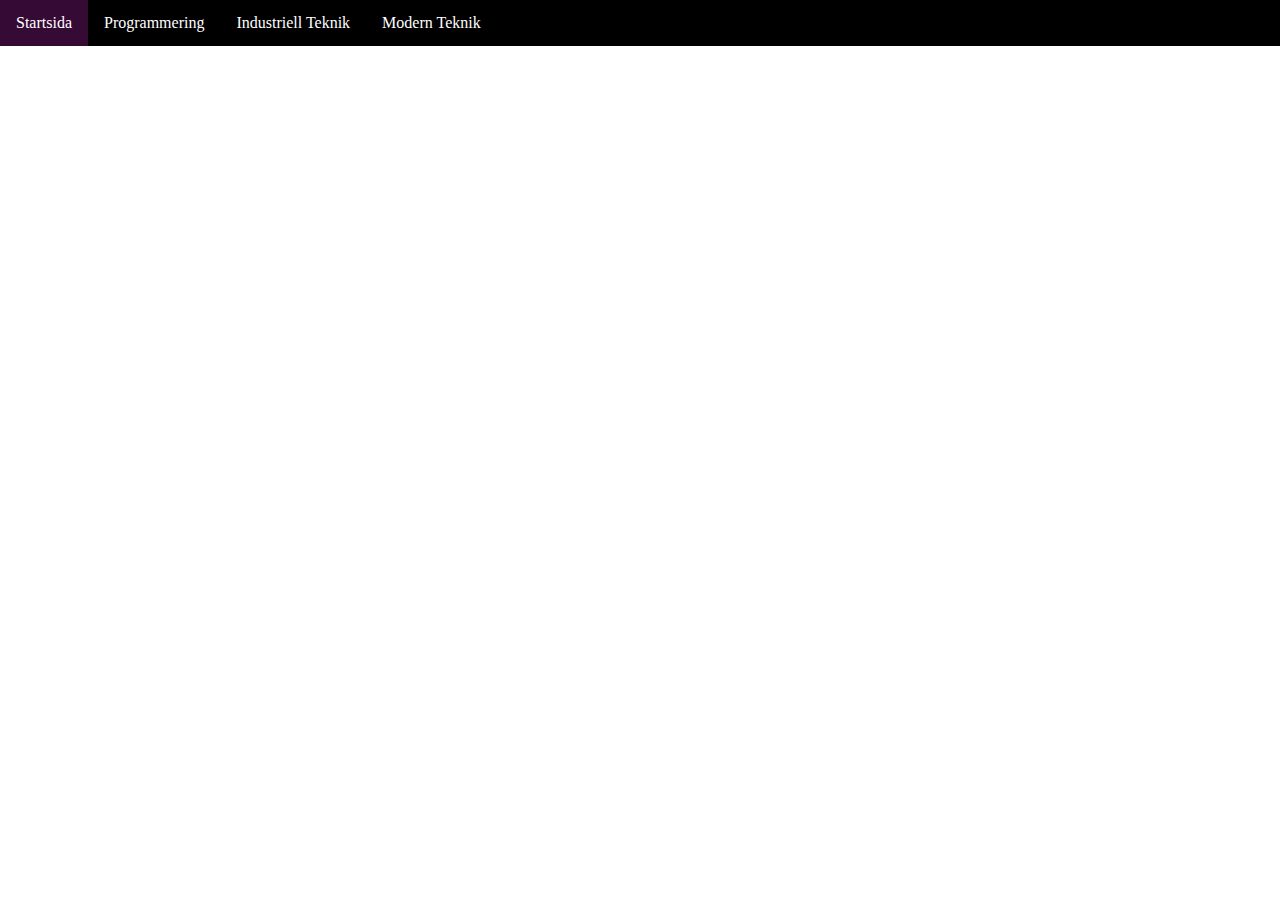
==== Fabriker.html @ 8d1ab1f3 "Navbar" ====
<!DOCTYPE html>
<html lang="sv">
<head>
    <meta charset="UTF-8">
    <meta http-equiv="X-UA-Compatible" content="IE=edge">
    <meta name="viewport" content="width=device-width, initial-scale=1.0">
    <title>Teknik</title>
    <link rel="stylesheet" href="style.css">
</head>
<body>
    <header><!--gjord av hibba-->
        <ul class="navbar">
            <li><a href="index.html">Startsida</a></li>
            <li class="dropdown">
                <a href="Programmering.html">Programmering</a>
                <div class="dropdown-content">
                    <a href="Språk.html">Programmering Språk</a>
                    <a href="VarförT.html">Programmeringens Mening</a>
                </div>
            </li>
            <li class="dropdown">
                <a href="Industriella.html">Industriell Teknik</a>
                <div class="dropdown-content">
                    <a href="Fabriker.html">Maskiner</a>
                    <a href="FabrikerEx.html">Fabriker</a>
                </div>
            </li>
            <li class="dropdown">
                <a href="GenerelT.html">Modern Teknik</a>
                <div class="dropdown-content">
                    <a href="mobiler.html">Mobiler, TV och Dator</a>
                    <a href="jämförelse.html">Skillnader</a>
                </div>
            </li>
        </ul>
    </header>
    <main></main>
    <footer></footer>
</body>
</html>
---- style.css ----
/*Navbar*/
body{
    margin: 0;
}
.navbar {
    list-style-type: none;
    margin: 0;
    padding: 0;
    background-color: black;    
    position: sticky;
    top: 0;
    width: 100%;
    display: flex;
  } 
  .navbar li a{
    display: block;
    font-size: 16px;
    color: white;
    text-align: center;
    padding: 14px 16px;
    text-decoration: none;
  }
  .dropdown {
    float: left;
    overflow: hidden;
  }
  .dropdown .dropbtn {
    font-size: 16px;  
    border: none;
    outline: none;
    color: white;
    padding: 14px 16px;
    background-color: inherit;
    font-family: inherit;
    margin: 0;
  } 
  .navbar a:hover, .dropdown:hover .dropbtn {
    background-color: rgb(53, 10, 53);
  } 
  .dropdown-content {
    display: none;
    position: absolute;
    background-color: black;    min-width: 160px;
    box-shadow: 0px 8px 16px 0px rgba(0,0,0,0.2);
    z-index: 1;
  }
  .dropdown-content a {
    float: none;
    color: black;
    padding: 12px 16px;
    text-decoration: none;
    display: block;
    text-align: left;
  }
  .dropdown-content a:hover {
    background-color: rgb(36, 17, 50);
  }
  .dropdown:hover .dropdown-content {
    display: block;
  }
  
  .size{
    margin-left: 1em;
    width: 40px;
    height: 40px;
  }
  /*slut på navbar*/
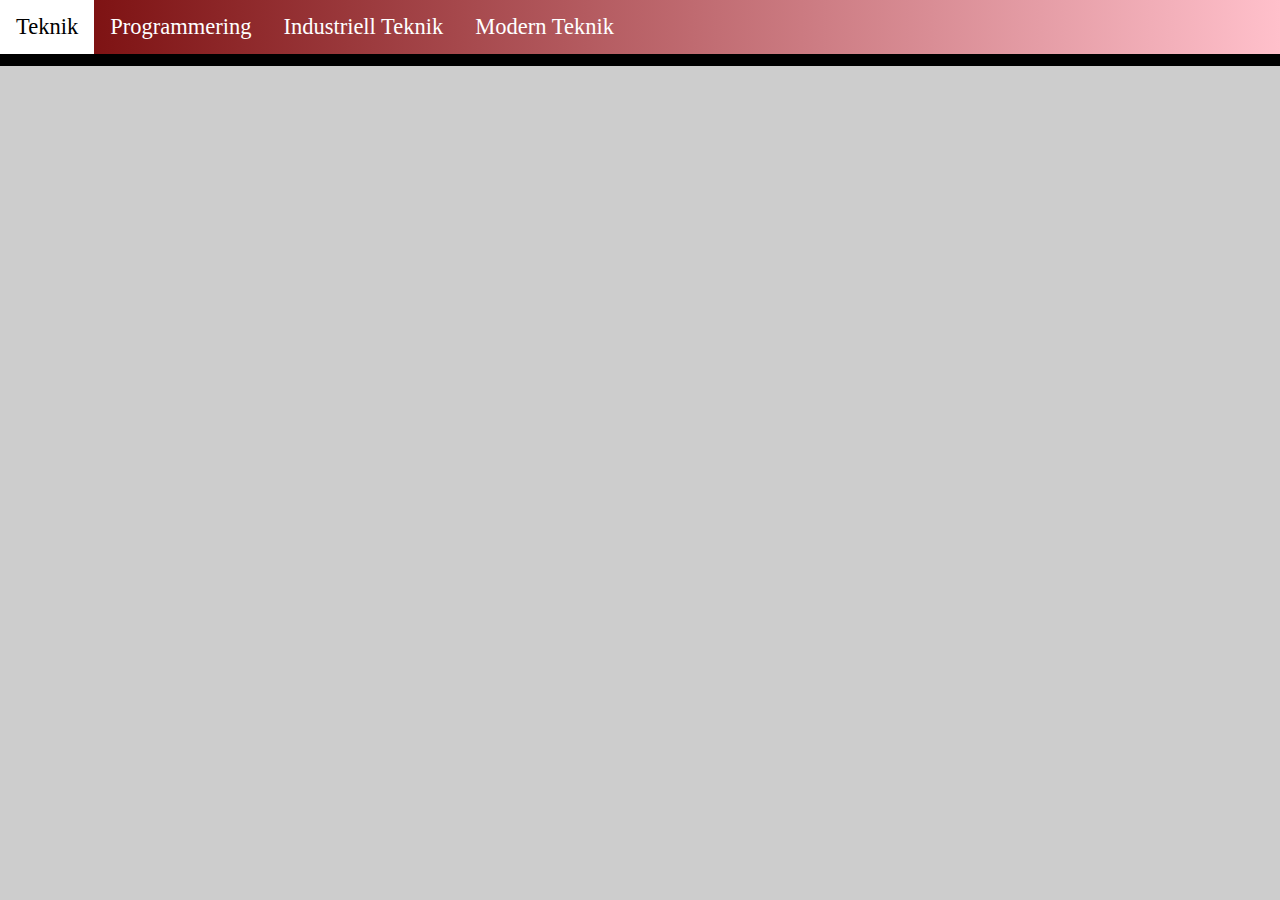
==== commit a0528840: "Färdig gjorde index.html och påbörjade programmering.html" ====
--- a/Fabriker.html
+++ b/Fabriker.html
@@ -5,12 +5,13 @@
     <meta http-equiv="X-UA-Compatible" content="IE=edge">
     <meta name="viewport" content="width=device-width, initial-scale=1.0">
     <title>Teknik</title>
-    <link rel="stylesheet" href="style.css">
+    <link rel="stylesheet" href="css/style.css">
+    <link rel="stylesheet" href="css/info.css">
 </head>
 <body>
     <header><!--gjord av hibba-->
         <ul class="navbar">
-            <li><a href="index.html">Startsida</a></li>
+            <li><a href="index.html">Teknik</a></li>
             <li class="dropdown">
                 <a href="Programmering.html">Programmering</a>
                 <div class="dropdown-content">
--- a/css/style.css
+++ b/css/style.css
@@ -0,0 +1,84 @@
+body{
+  min-height: 100vh;
+  margin: 0;
+  background-color: rgb(205, 205, 205);
+  font-size: 2vh;
+}
+/*Navbar*/
+.navbar {
+  list-style-type: none;
+  margin: 0;
+  padding: 0;
+  background-image: linear-gradient(to right, rgb(116, 5, 5),pink);
+  position: sticky;
+  top: 0;
+  width: 100%;
+  display: flex;
+} 
+.navbar a{
+  display: block;
+  font-size: 2.5vh;
+  color: white;
+  text-align: center;
+  padding: 14px 16px;
+  text-decoration: none;
+}
+.dropdown {
+  float: left;
+  overflow: hidden;
+}
+.dropdown .dropbtn {
+  font-size: 16px;  
+  border: none;
+  outline: none;
+  color: white;
+  padding: 14px 16px;
+  background-color: inherit;
+  font-family: inherit;
+  margin: 0;
+} 
+.navbar a:hover, .dropdown:hover .dropbtn {
+  background-color: rgb(255, 255, 255);
+  color: black;
+} 
+.dropdown-content {
+  display: none;
+  position: absolute;
+  background-color: rgb(220, 217, 217);
+  border-style: solid;
+  border-color: darkgrey;
+  min-width: 160px;
+  box-shadow: 0px 8px 16px 0px rgba(0,0,0,0.2);
+  z-index: 1;
+}
+.dropdown-content a {
+  float: none;
+  color: black;
+  padding: 12px 16px;
+  text-decoration: none;
+  display: block;
+  text-align: left;
+}
+.dropdown-content a:hover {
+  background-color: rgb(138, 121, 121);
+  color: white;
+}
+.dropdown:hover .dropdown-content {
+  display: block;
+}
+/*slut på navbar*/
+.text{
+  max-width: 60vw;
+  margin: 0 auto;
+  padding-bottom: 1vh;
+  text-align: left;
+  padding-top: 1vh;
+}
+@media  screen and (max-width: 600px) {
+  body{
+    font-size: 2vh;
+  }
+  .navbar a{
+    font-size: 1.6vh;
+  }
+}--- a/css/info.css
+++ b/css/info.css
@@ -0,0 +1,63 @@
+.area{
+  max-width: 84vw;
+  margin: 0 auto;
+  text-align: center;
+  background-color: rgb(126, 117, 117);
+  color: white;
+  box-shadow: 0px 8px 16px 0px rgba(0,0,0,0.2);
+  display: grid; 
+  grid-template-columns: 20% auto 25%;
+  grid-template-areas: 
+    ". . ."
+    ". . .";
+  min-height: calc(100vh - 46px);
+}
+.sidebar {
+  border-style: solid;
+  grid-column: 3;
+  grid-row: 1 / 4;
+  padding-top: 2vw;
+}
+.sidebar img{
+  height: 10vw;
+  width: 9vw;
+  padding: 1vw 2vw 1vw 2vw;
+  background-color: rgb(245, 245, 241);
+  box-shadow: 0px 8px 16px 0px rgba(0,0,0,0.2);
+  border-radius: 10%;
+}
+.sidebar p{
+  padding:1vw 0vw 2vw 0vw;
+  max-width: 15vw;
+  margin: 0 auto;
+  text-align: center;
+}
+main {
+  border-style: solid;
+  grid-column: 2;
+  grid-row: 1 / 4;
+}
+footer{
+  border-style: solid;
+  grid-column: 1;
+  grid-row: 1/4;
+  font-size: large;
+}
+footer div{
+  border-color: white;
+  border-style: solid;
+  border-left: rgb(126, 117, 117);
+  border-right: rgb(126, 117, 117);
+  border-bottom: rgb(126, 117, 117);
+  padding: 1vw 0vw 2vw 0vw;
+}
+.källor{
+  min-height: calc(100vh);
+}
+.test{
+  color: white;
+  text-decoration: none;
+}
+.test:hover{
+  color: rgb(169, 169, 169);
+}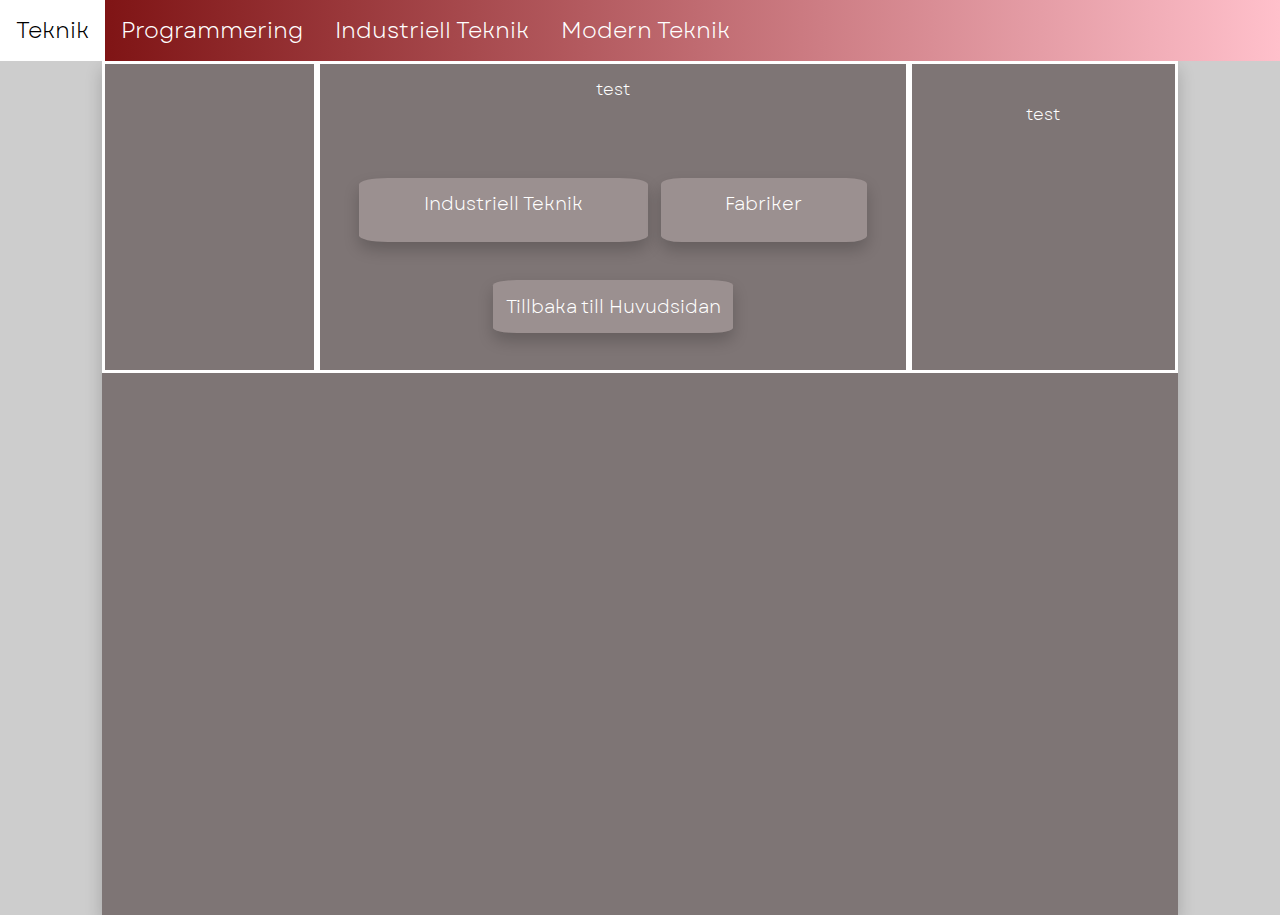
==== commit 78b168b4: "yeah" ====
--- a/Fabriker.html
+++ b/Fabriker.html
@@ -35,7 +35,24 @@
             </li>
         </ul>
     </header>
-    <main></main>
-    <footer></footer>
+    <div class="area">
+        <div class="trespaltslayout">
+            <sidebar class="sidebar1">
+                <p>test</p>
+            </sidebar>
+            <main class="main1">
+                <p>test</p>
+                <div class="button">
+                    <a href="Industriella.html">Industriell Teknik</a>
+                    <a href="FabrikerEX.html">Fabriker</a>
+                </div>
+                <div class ="button1">
+                    <a href="index.html">Tillbaka till Huvudsidan</a>
+                </div>
+            </main>
+            <footer class="footer1">
+            </footer>
+        </div>
+    </div>
 </body>
 </html>--- a/css/style.css
+++ b/css/style.css
@@ -1,19 +1,29 @@
+@font-face {
+  font-family:"Garet";
+  src: url('../fonts/Garet-Book.ttf') ;
+}
+:root{
+  font-family: "Garet", serif;
+}
 body{
   min-height: 100vh;
   margin: 0;
   background-color: rgb(205, 205, 205);
-  font-size: 2vh;
+  font-size: 1.3vw;
 }
 /*Navbar*/
+header{
+  position: sticky;
+  top: 0;
+}
 .navbar {
   list-style-type: none;
   margin: 0;
   padding: 0;
   background-image: linear-gradient(to right, rgb(116, 5, 5),pink);
-  position: sticky;
-  top: 0;
   width: 100%;
   display: flex;
+  overflow: hidden;
 } 
 .navbar a{
   display: block;
@@ -74,11 +84,55 @@
   text-align: left;
   padding-top: 1vh;
 }
-@media  screen and (max-width: 600px) {
+@media  screen and (max-width: 900px) {
   body{
-    font-size: 2vh;
+    font-size: 2vw;
   }
   .navbar a{
     font-size: 1.6vh;
   }
+}
+@media  screen and (max-width: 500px) {
+  body{
+    font-size: 2.2vw;
+  }
+  .navbar a{
+    font-size: 1.6vh;
+  }
+}
+.tvåspaltslayout{
+  display: grid; 
+  grid-template-columns: auto 50%;
+  grid-template-areas: 
+    ". ."
+    ". .";
+}
+.trespaltslayout{
+  display: grid; 
+  grid-template-columns: 20% auto 25%;
+  grid-template-areas: 
+      ". . ."
+      ". . .";
+}
+.button1{
+  max-width: 60vw;
+  margin: 0 auto;
+  min-height: 6vw;
+  margin-top: 2vw;
+  padding: 0vw 3vw 0vw 3vw;
+}
+.button1 a{
+  background-color: black;
+  max-height: 3vw;
+  border-radius: 10%;
+  font-size: 1.43vw;
+  text-decoration: none;
+  color: white;
+  padding: 1vw 1vw 1vw 1vw;
+  background-color: rgb(155, 144, 144);
+  box-shadow: 0px 8px 16px 0px rgba(0,0,0,0.2);
+}
+.button1 a:hover{
+  background-color: white;
+  color: black;
 }--- a/css/info.css
+++ b/css/info.css
@@ -5,20 +5,15 @@
   background-color: rgb(126, 117, 117);
   color: white;
   box-shadow: 0px 8px 16px 0px rgba(0,0,0,0.2);
-  display: grid; 
-  grid-template-columns: 20% auto 25%;
-  grid-template-areas: 
-    ". . ."
-    ". . .";
   min-height: calc(100vh - 46px);
 }
-.sidebar {
+.sidebar1 {
   border-style: solid;
   grid-column: 3;
   grid-row: 1 / 4;
   padding-top: 2vw;
 }
-.sidebar img{
+.sidebar1 img{
   height: 10vw;
   width: 9vw;
   padding: 1vw 2vw 1vw 2vw;
@@ -26,38 +21,130 @@
   box-shadow: 0px 8px 16px 0px rgba(0,0,0,0.2);
   border-radius: 10%;
 }
-.sidebar p{
+.sidebar1 p{
   padding:1vw 0vw 2vw 0vw;
   max-width: 15vw;
   margin: 0 auto;
   text-align: center;
 }
-main {
+.sidebar1 form{
+  padding: 0vw 1vw 0vw 1vw;
+}
+.sidebar2{
+  border-style: solid;
+  grid-column: 2;
+}
+.main1 {
   border-style: solid;
   grid-column: 2;
   grid-row: 1 / 4;
 }
-footer{
+.main1 p{
+  max-width: 40vw;
+  margin: 0 auto;
+  padding: 1vw 0vw 0vw 0vw;
+}
+.main2{
+  border-style: solid;
+  grid-column: 1;
+}
+.footer1{
   border-style: solid;
   grid-column: 1;
   grid-row: 1/4;
-  font-size: large;
 }
-footer div{
+.footer1 div{
   border-color: white;
   border-style: solid;
   border-left: rgb(126, 117, 117);
   border-right: rgb(126, 117, 117);
   border-bottom: rgb(126, 117, 117);
-  padding: 1vw 0vw 2vw 0vw;
+  padding: 0vw 0vw 2vw 0vw;
+}
+.footer1 p{
+  padding: 0vw 0vw 1vw 0vw;
+  margin-bottom: 0;
+}
+.footer1 a{
+  color: white;
+  text-decoration: none;
+  font-size: 1.3vw;
+}
+.footer1 a:hover{
+  color: rgb(169, 169, 169);
 }
 .källor{
   min-height: calc(100vh);
+  text-align: center;
 }
-.test{
+@media  screen and (max-width: 900px) {
+  .footer1 a{
+    font-size: 1.5vw;
+  }
+}
+@media  screen and (max-width: 500px) {
+  .footer1 a{
+    font-size: 1.9vw;
+  }
+}
+.button{
+  display: grid; 
+  max-width: 60vw;
+  margin: 0 auto;
+  grid-template-columns: auto auto;
+  grid-template-areas: 
+  ". .";
+  min-height: 7vw;
+  grid-gap: 1vw;
+  margin-top: 6vw;
+  padding: 0vw 3vw 0vw 3vw;
+}
+.button a{
+  background-color: black;
+  max-height: 3vw;
+  border-radius: 10%;
+  font-size: 1.43vw;
+  text-decoration: none;
   color: white;
-  text-decoration: none;
+  padding: 1vw 0vw 1vw 0vw;
+  background-color: rgb(155, 144, 144);
+  box-shadow: 0px 8px 16px 0px rgba(0,0,0,0.2);
 }
-.test:hover{
-  color: rgb(169, 169, 169);
+.button a:hover{
+  background-color: white;
+  color: black;
+}
+.footer1 ul{
+  padding: 0vw 0vw 0vw 1vw;
+}
+.footer1 li{
+  text-align: left;
+  padding: 0vw 1vw 0vw 1vw;
+}
+.footer1 h2{
+  padding:1vw 0vw 2vw 0vw;
+  max-width: 13vw;
+  margin: 0 auto;
+  text-align: center;
+}
+.img1{
+  height: 22vw;
+  width: 38vw;
+  border-radius: 5%;
+  border-style: solid;
+  border-color: white;
+  margin-top: 1.5vw;
+}
+.List1{
+  text-align: left;
+  max-width: 35vw;
+  margin: 0 auto;
+}
+fieldset{
+  margin: 0vw 1vw 0vw 1vw;
+}
+iframe{
+  height: 22vw;
+  width: 38vw;
+  margin: 1vw 0vw 0vw 0vw;
 }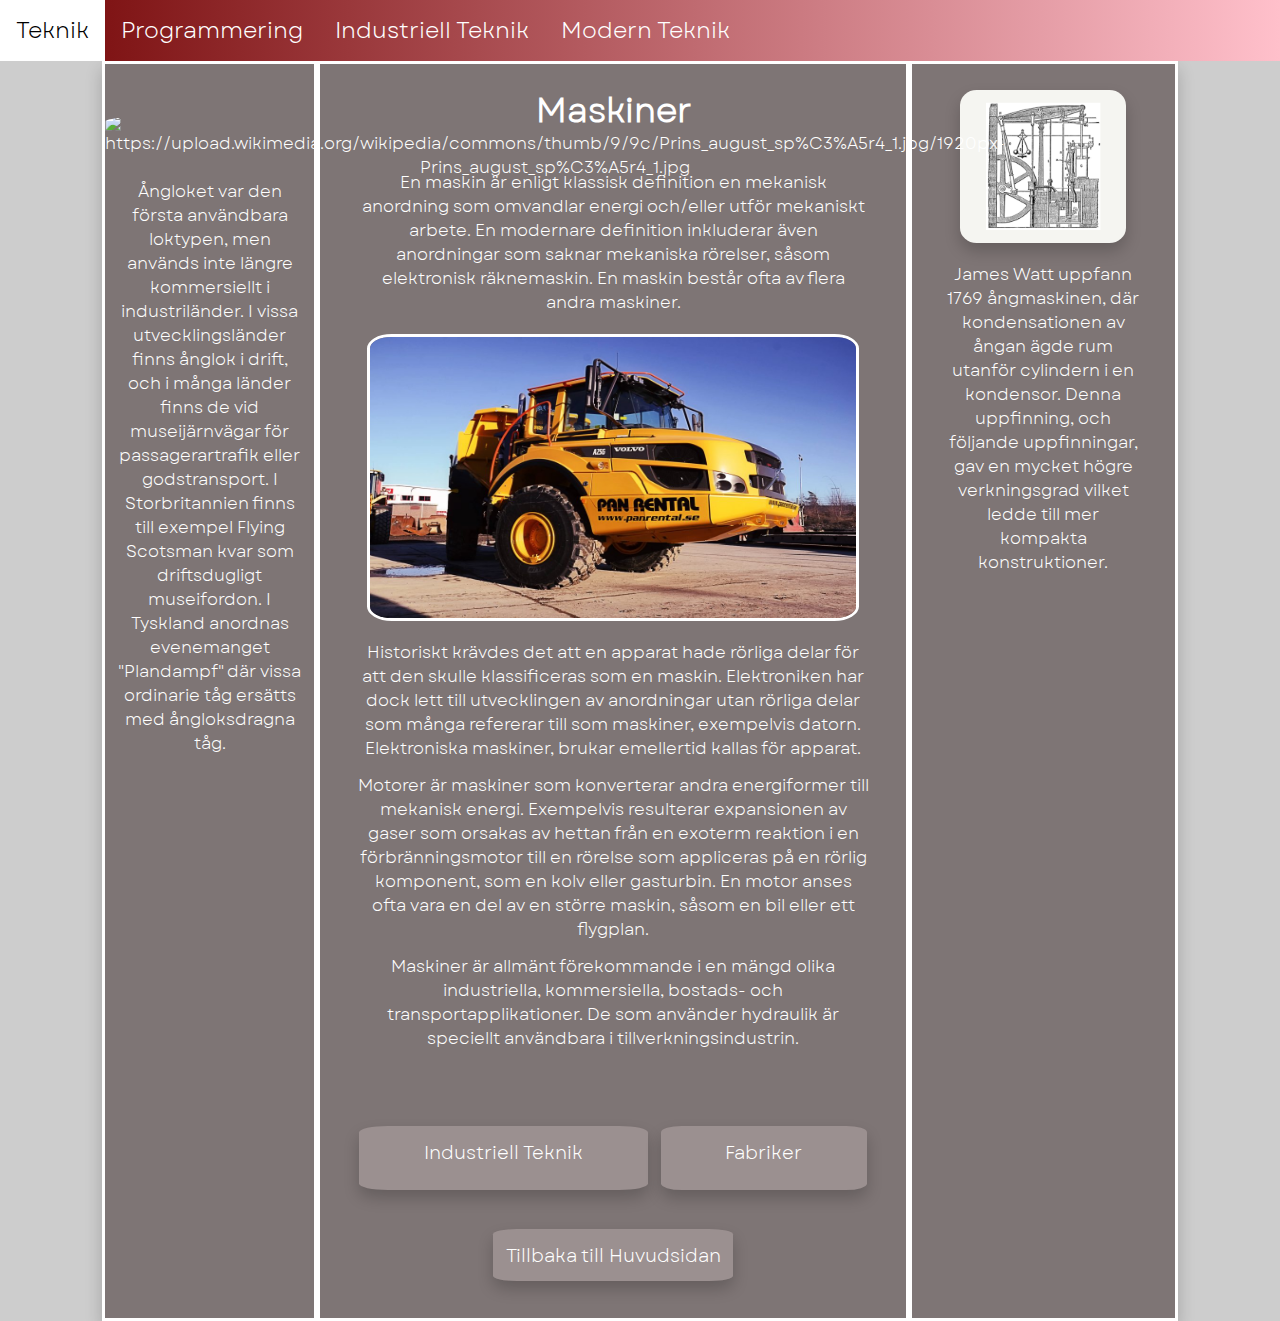
==== commit 580eb023: "yes" ====
--- a/Fabriker.html
+++ b/Fabriker.html
@@ -4,7 +4,7 @@
     <meta charset="UTF-8">
     <meta http-equiv="X-UA-Compatible" content="IE=edge">
     <meta name="viewport" content="width=device-width, initial-scale=1.0">
-    <title>Teknik</title>
+    <title>Maskiner</title>
     <link rel="stylesheet" href="css/style.css">
     <link rel="stylesheet" href="css/info.css">
 </head>
@@ -38,10 +38,16 @@
     <div class="area">
         <div class="trespaltslayout">
             <sidebar class="sidebar1">
-                <p>test</p>
+                <img class="img3" src="Bilder/Industriell/csm_11478_A__ngmaskinen_5574e868d2.png" alt="https://cdn-se-hi-hs.clio.me/_processed_/1/f/csm_11478_A__ngmaskinen_5574e868d2.png">
+                <p>James Watt uppfann 1769 ångmaskinen, där kondensationen av ångan ägde rum utanför cylindern i en kondensor. Denna uppfinning, och följande uppfinningar, gav en mycket högre verkningsgrad vilket ledde till mer kompakta konstruktioner. </p>
             </sidebar>
             <main class="main1">
-                <p>test</p>
+                <h1>Maskiner</h1>
+                <p>En maskin är enligt klassisk definition en mekanisk anordning som omvandlar energi och/eller utför mekaniskt arbete. En modernare definition inkluderar även anordningar som saknar mekaniska rörelser, såsom elektronisk räknemaskin. En maskin består ofta av flera andra maskiner.</p>
+                <img class="img1" src="Bilder/Industriell/volvo-A25G-front-2-1024x678.jpeg" alt="https://pantrading.com/wp-content/uploads/2020/03/volvo-A25G-front-2-1024x678.jpg">
+                <p>Historiskt krävdes det att en apparat hade rörliga delar för att den skulle klassificeras som en maskin. Elektroniken har dock lett till utvecklingen av anordningar utan rörliga delar som många refererar till som maskiner, exempelvis datorn. Elektroniska maskiner, brukar emellertid kallas för apparat.</p>
+                <p>Motorer är maskiner som konverterar andra energiformer till mekanisk energi. Exempelvis resulterar expansionen av gaser som orsakas av hettan från en exoterm reaktion i en förbränningsmotor till en rörelse som appliceras på en rörlig komponent, som en kolv eller gasturbin. En motor anses ofta vara en del av en större maskin, såsom en bil eller ett flygplan.</p>
+                <p>Maskiner är allmänt förekommande i en mängd olika industriella, kommersiella, bostads- och transportapplikationer. De som använder hydraulik är speciellt användbara i tillverkningsindustrin.</p>
                 <div class="button">
                     <a href="Industriella.html">Industriell Teknik</a>
                     <a href="FabrikerEX.html">Fabriker</a>
@@ -51,6 +57,8 @@
                 </div>
             </main>
             <footer class="footer1">
+                <img class="img2" src="Bilder/Industriell/Prins_august_spår4_1.jpeg" alt="https://upload.wikimedia.org/wikipedia/commons/thumb/9/9c/Prins_august_sp%C3%A5r4_1.jpg/1920px-Prins_august_sp%C3%A5r4_1.jpg">
+                <p>Ångloket var den första användbara loktypen, men används inte längre kommersiellt i industriländer. I vissa utvecklingsländer finns ånglok i drift, och i många länder finns de vid museijärnvägar för passagerartrafik eller godstransport. I Storbritannien finns till exempel Flying Scotsman kvar som driftsdugligt museifordon. I Tyskland anordnas evenemanget "Plandampf" där vissa ordinarie tåg ersätts med ångloksdragna tåg.</p>
             </footer>
         </div>
     </div>
--- a/css/info.css
+++ b/css/info.css
@@ -13,7 +13,7 @@
   grid-row: 1 / 4;
   padding-top: 2vw;
 }
-.sidebar1 img{
+.img3{
   height: 10vw;
   width: 9vw;
   padding: 1vw 2vw 1vw 2vw;
@@ -21,6 +21,12 @@
   box-shadow: 0px 8px 16px 0px rgba(0,0,0,0.2);
   border-radius: 10%;
 }
+.img2{
+  height: 12vw;
+  width: 15vw;
+  border-radius: 10%;
+  margin-top: 2vw;
+}
 .sidebar1 p{
   padding:1vw 0vw 2vw 0vw;
   max-width: 15vw;
@@ -52,6 +58,7 @@
   border-style: solid;
   grid-column: 1;
   grid-row: 1/4;
+  padding-top: 2vw;
 }
 .footer1 div{
   border-color: white;
@@ -63,7 +70,7 @@
 }
 .footer1 p{
   padding: 0vw 0vw 1vw 0vw;
-  margin-bottom: 0;
+  margin: 0vw 1vw 0vw 1vw;
 }
 .footer1 a{
   color: white;
@@ -147,4 +154,67 @@
   height: 22vw;
   width: 38vw;
   margin: 1vw 0vw 0vw 0vw;
+}
+table{
+  margin: 0 auto;
+  margin-top: 1vw;
+  font-size: 1vw;
+  background-color: rgb(89, 89, 89);
+}
+table th td{
+  border: 0.5vw solid black;
+  border-collapse: collapse;
+}
+th,td{
+  height: 3.4vw;
+}
+th{
+  background-color: rgba(101, 81, 81, 0.831);
+  color: rgb(255, 255, 255);
+}
+tr:nth-child(odd){
+  background-color: rgb(177, 175, 174);
+color: black;}
+tr:nth-child(even){
+  background-color: rgb(140, 120, 120);
+color: white;
+}
+th:nth-child(1){
+  width: 6vw;
+  text-align: left;
+  padding-left: 1vw;
+}
+th:nth-child(2){
+  width: 10vw;
+  text-align: center;
+}
+th:nth-child(3){
+  text-align: center;
+  width: 10vw;
+}
+th:nth-child(4){
+  text-align: right;
+  width: 6vw;
+  padding-right: 1vw;
+}
+td:nth-child(1){
+  width: 6vw;
+  text-align: left;
+  padding-left: 1vw;
+}
+td:nth-child(2){
+  text-align: center;
+  width: 10vw;
+}
+td:nth-child(3){
+  text-align: center;
+  width: 10vw;
+}
+td:nth-child(4){
+  text-align: right;
+  width: 6vw;
+  padding-right: 1vw;
+}
+.text1{
+  font-size: 1vw;
 }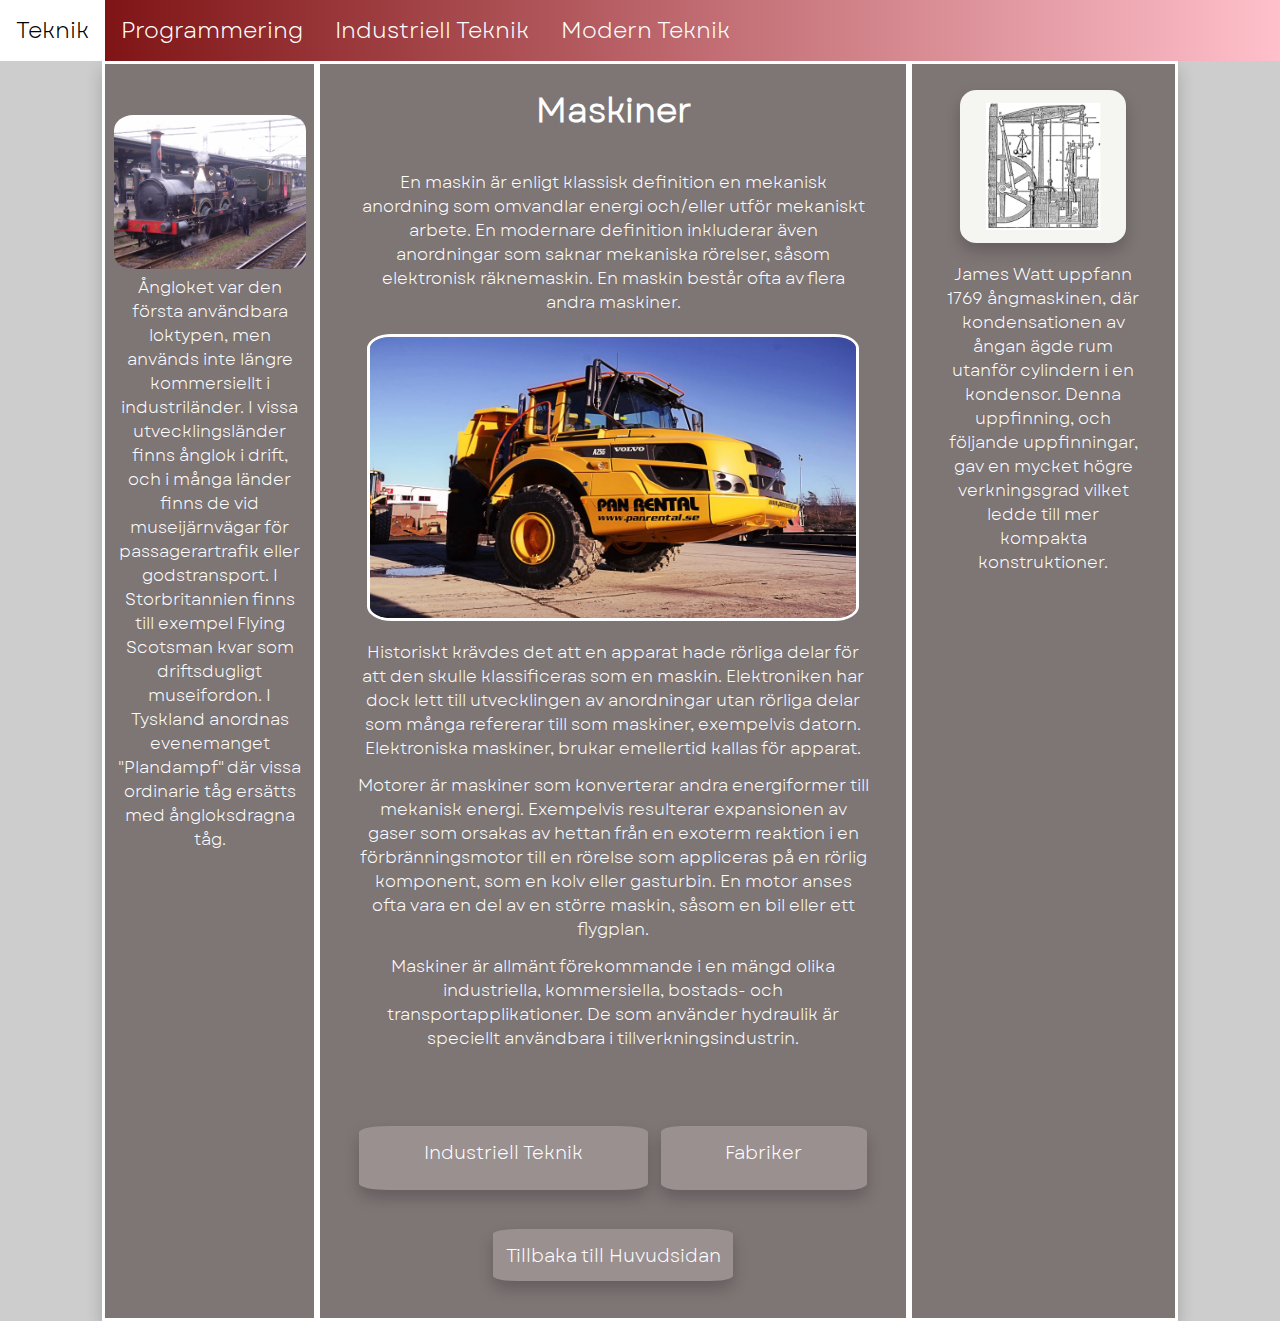
==== commit 995e0c81: "yeah" ====
--- a/Fabriker.html
+++ b/Fabriker.html
@@ -41,7 +41,7 @@
                 <img class="img3" src="Bilder/Industriell/csm_11478_A__ngmaskinen_5574e868d2.png" alt="https://cdn-se-hi-hs.clio.me/_processed_/1/f/csm_11478_A__ngmaskinen_5574e868d2.png">
                 <p>James Watt uppfann 1769 ångmaskinen, där kondensationen av ångan ägde rum utanför cylindern i en kondensor. Denna uppfinning, och följande uppfinningar, gav en mycket högre verkningsgrad vilket ledde till mer kompakta konstruktioner. </p>
             </sidebar>
-            <main class="main1">
+            <main>
                 <h1>Maskiner</h1>
                 <p>En maskin är enligt klassisk definition en mekanisk anordning som omvandlar energi och/eller utför mekaniskt arbete. En modernare definition inkluderar även anordningar som saknar mekaniska rörelser, såsom elektronisk räknemaskin. En maskin består ofta av flera andra maskiner.</p>
                 <img class="img1" src="Bilder/Industriell/volvo-A25G-front-2-1024x678.jpeg" alt="https://pantrading.com/wp-content/uploads/2020/03/volvo-A25G-front-2-1024x678.jpg">
@@ -56,8 +56,8 @@
                     <a href="index.html">Tillbaka till Huvudsidan</a>
                 </div>
             </main>
-            <footer class="footer1">
-                <img class="img2" src="Bilder/Industriell/Prins_august_spår4_1.jpeg" alt="https://upload.wikimedia.org/wikipedia/commons/thumb/9/9c/Prins_august_sp%C3%A5r4_1.jpg/1920px-Prins_august_sp%C3%A5r4_1.jpg">
+            <footer>
+                <img class="img2" src="Bilder/Industriell/Prins_august_spår4_1.jpeg" alt="https://upload.wikimedia.org/wikipedia/commons/thumb/9/9c/Prins_august_sp%C3%A5r4_1.jpg/1920px-Prins_august_sp%C3%A5r4_1.jpg">
                 <p>Ångloket var den första användbara loktypen, men används inte längre kommersiellt i industriländer. I vissa utvecklingsländer finns ånglok i drift, och i många länder finns de vid museijärnvägar för passagerartrafik eller godstransport. I Storbritannien finns till exempel Flying Scotsman kvar som driftsdugligt museifordon. I Tyskland anordnas evenemanget "Plandampf" där vissa ordinarie tåg ersätts med ångloksdragna tåg.</p>
             </footer>
         </div>
--- a/css/info.css
+++ b/css/info.css
@@ -36,48 +36,45 @@
 .sidebar1 form{
   padding: 0vw 1vw 0vw 1vw;
 }
-.sidebar2{
-  border-style: solid;
-  grid-column: 2;
-}
-.main1 {
+
+main {
   border-style: solid;
   grid-column: 2;
   grid-row: 1 / 4;
-}
-.main1 p{
+  min-height: calc(100vh - 46px);
+}
+main p{
   max-width: 40vw;
   margin: 0 auto;
   padding: 1vw 0vw 0vw 0vw;
 }
-.main2{
-  border-style: solid;
-  grid-column: 1;
-}
-.footer1{
+
+footer{
   border-style: solid;
   grid-column: 1;
   grid-row: 1/4;
   padding-top: 2vw;
 }
-.footer1 div{
-  border-color: white;
+.Links{
+  border-top: rgb(126, 117, 117);
+}
+footer div{
   border-style: solid;
   border-left: rgb(126, 117, 117);
   border-right: rgb(126, 117, 117);
   border-bottom: rgb(126, 117, 117);
   padding: 0vw 0vw 2vw 0vw;
 }
-.footer1 p{
+footer p{
   padding: 0vw 0vw 1vw 0vw;
   margin: 0vw 1vw 0vw 1vw;
 }
-.footer1 a{
+footer a{
   color: white;
   text-decoration: none;
   font-size: 1.3vw;
 }
-.footer1 a:hover{
+footer a:hover{
   color: rgb(169, 169, 169);
 }
 .källor{
@@ -85,12 +82,12 @@
   text-align: center;
 }
 @media  screen and (max-width: 900px) {
-  .footer1 a{
+  footer a{
     font-size: 1.5vw;
   }
 }
 @media  screen and (max-width: 500px) {
-  .footer1 a{
+  footer a{
     font-size: 1.9vw;
   }
 }
@@ -121,14 +118,14 @@
   background-color: white;
   color: black;
 }
-.footer1 ul{
+footer ul{
   padding: 0vw 0vw 0vw 1vw;
 }
-.footer1 li{
+footer li{
   text-align: left;
   padding: 0vw 1vw 0vw 1vw;
 }
-.footer1 h2{
+footer h2{
   padding:1vw 0vw 2vw 0vw;
   max-width: 13vw;
   margin: 0 auto;
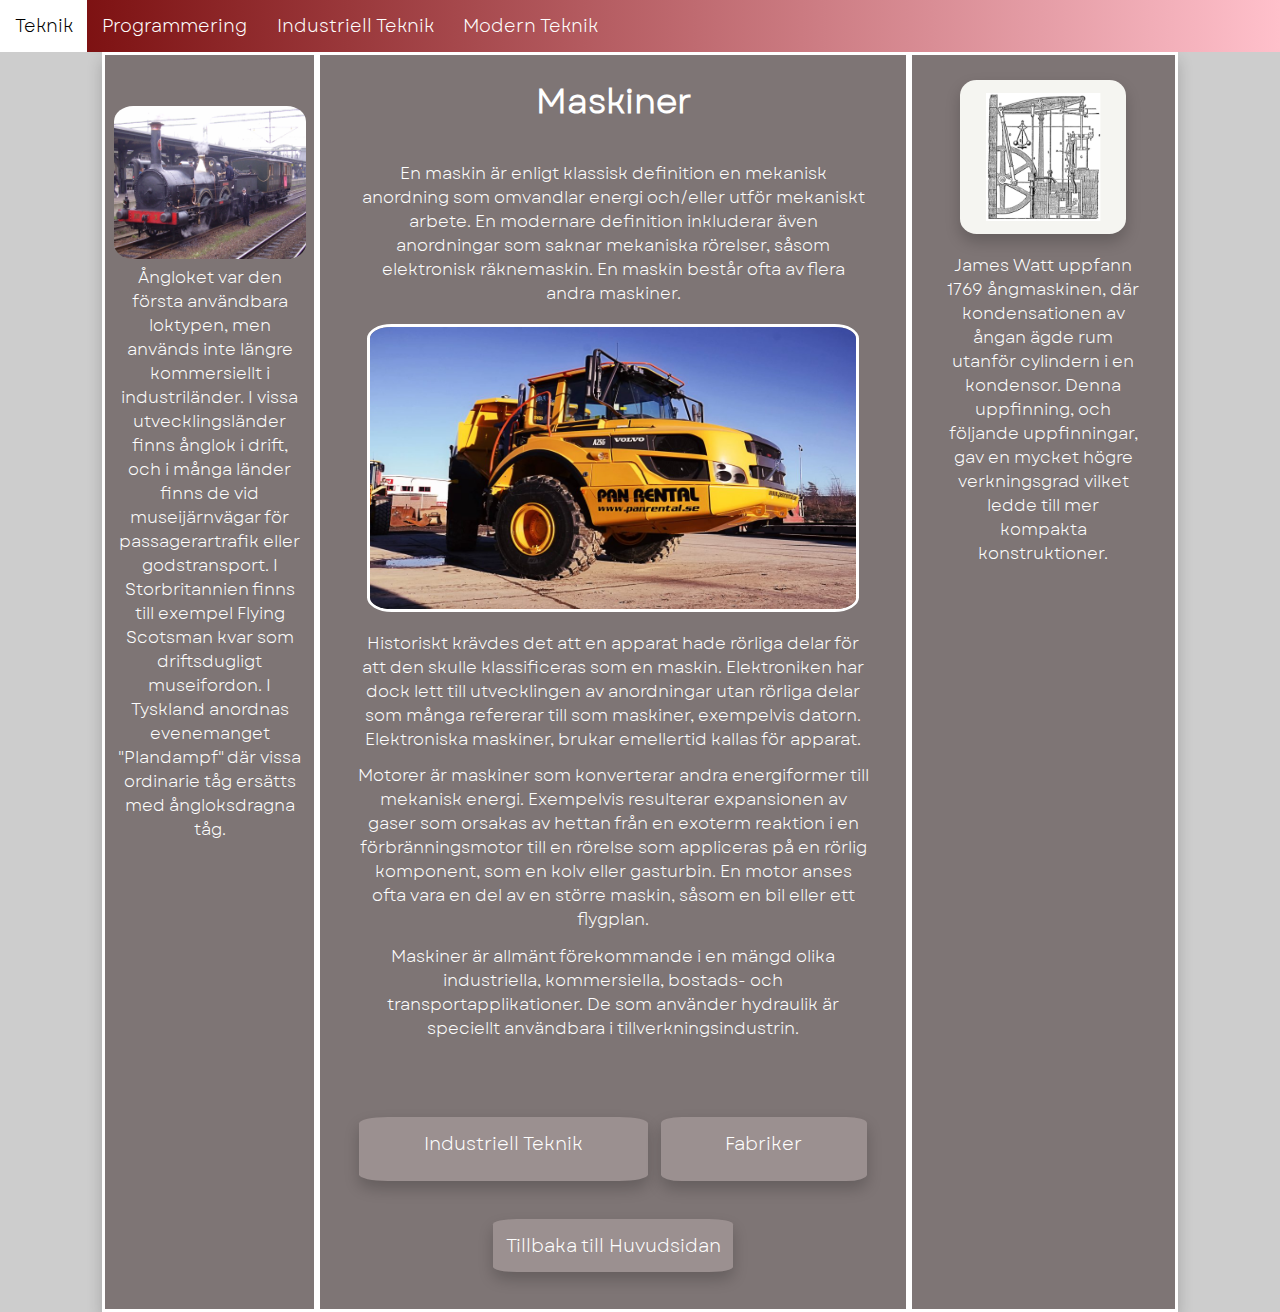
==== commit 75991d8a: "yeah" ====
--- a/Fabriker.html
+++ b/Fabriker.html
@@ -9,7 +9,7 @@
     <link rel="stylesheet" href="css/info.css">
 </head>
 <body>
-    <header><!--gjord av hibba-->
+    <header>
         <ul class="navbar">
             <li><a href="index.html">Teknik</a></li>
             <li class="dropdown">
--- a/css/style.css
+++ b/css/style.css
@@ -1,9 +1,9 @@
-@font-face {
-  font-family:"Garet";
-  src: url('../fonts/Garet-Book.ttf') ;
+@font-face { /*Används för att skapa en font*/
+  font-family:"Garet"; /*Ger namn på fonten*/
+  src: url('../fonts/Garet-Book.ttf') ; /*Elementet som visar vart fonten ligger*/
 }
-:root{
-  font-family: "Garet", serif;
+:root{ /*Ändrar på hela documentet*/
+  font-family: "Garet", serif; /*Ändrar till den nedladdade fonten*/
 }
 body{
   min-height: 100vh;
@@ -27,10 +27,10 @@
 } 
 .navbar a{
   display: block;
-  font-size: 2.5vh;
+  font-size: 1.4vw;
   color: white;
   text-align: center;
-  padding: 14px 16px;
+  padding: 1vw 1.15vw;
   text-decoration: none;
 }
 .dropdown {
@@ -38,11 +38,11 @@
   overflow: hidden;
 }
 .dropdown .dropbtn {
-  font-size: 16px;  
+  font-size: 1.4vw;  
   border: none;
   outline: none;
   color: white;
-  padding: 14px 16px;
+  padding: 1vw 1.15vw;
   background-color: inherit;
   font-family: inherit;
   margin: 0;
@@ -57,14 +57,14 @@
   background-color: rgb(220, 217, 217);
   border-style: solid;
   border-color: darkgrey;
-  min-width: 160px;
-  box-shadow: 0px 8px 16px 0px rgba(0,0,0,0.2);
+  min-width: 11.5vw;
+  box-shadow: 0vw 0.6vw 1.15vw 0vw rgba(0,0,0,0.2);
   z-index: 1;
 }
 .dropdown-content a {
   float: none;
   color: black;
-  padding: 12px 16px;
+  padding: 1vw 1.15vw;
   text-decoration: none;
   display: block;
   text-align: left;
@@ -80,16 +80,16 @@
 .text{
   max-width: 60vw;
   margin: 0 auto;
-  padding-bottom: 1vh;
+  padding-bottom: 0.55vw;
   text-align: left;
-  padding-top: 1vh;
+  padding-top: 0.55vw;
 }
 @media  screen and (max-width: 900px) {
   body{
     font-size: 2vw;
   }
   .navbar a{
-    font-size: 1.6vh;
+    font-size: 0.9vw;
   }
 }
 @media  screen and (max-width: 500px) {
@@ -97,12 +97,13 @@
     font-size: 2.2vw;
   }
   .navbar a{
-    font-size: 1.6vh;
+    font-size: 0.9vw;
   }
 }
+/*Grids*/
 .tvåspaltslayout{
   display: grid; 
-  grid-template-columns: auto 50%;
+  grid-template-columns: auto 30%;
   grid-template-areas: 
     ". ."
     ". .";
@@ -113,26 +114,4 @@
   grid-template-areas: 
       ". . ."
       ". . .";
-}
-.button1{
-  max-width: 60vw;
-  margin: 0 auto;
-  min-height: 6vw;
-  margin-top: 2vw;
-  padding: 0vw 3vw 0vw 3vw;
-}
-.button1 a{
-  background-color: black;
-  max-height: 3vw;
-  border-radius: 10%;
-  font-size: 1.43vw;
-  text-decoration: none;
-  color: white;
-  padding: 1vw 1vw 1vw 1vw;
-  background-color: rgb(155, 144, 144);
-  box-shadow: 0px 8px 16px 0px rgba(0,0,0,0.2);
-}
-.button1 a:hover{
-  background-color: white;
-  color: black;
 }--- a/css/info.css
+++ b/css/info.css
@@ -1,16 +1,16 @@
 .area{
-  max-width: 84vw;
-  margin: 0 auto;
+  max-width: 84vw; /*Innehållet kan inte bli större än 84% av skärmens visningsbredd*/
+  margin: 0 auto; /*Lägger innehållet i mitten av sidan*/
   text-align: center;
   background-color: rgb(126, 117, 117);
   color: white;
-  box-shadow: 0px 8px 16px 0px rgba(0,0,0,0.2);
-  min-height: calc(100vh - 46px);
+  box-shadow: 0vw 0.6vw 1.15vw 0vw rgba(0,0,0,0.2); /*Lägger en skugga runt innehållet*/
+  min-height: calc(100vh - 46px); /*Gör så att innehållet blir lika stor som 100vh-46px, det vill säga storleken av hela sidan i visningshöjden*/
 }
 .sidebar1 {
   border-style: solid;
-  grid-column: 3;
-  grid-row: 1 / 4;
+  grid-column: 3; /*Lägger innehållet i tredje kolumnen på sin grid*/
+  grid-row: 1 / 4; /*innehållet stretchar från rad 1 till 4*/
   padding-top: 2vw;
 }
 .img3{
@@ -18,8 +18,8 @@
   width: 9vw;
   padding: 1vw 2vw 1vw 2vw;
   background-color: rgb(245, 245, 241);
-  box-shadow: 0px 8px 16px 0px rgba(0,0,0,0.2);
-  border-radius: 10%;
+  box-shadow: 0vw 0.6vw 1.15vw 0vw rgba(0,0,0,0.2);
+  border-radius: 10%; /*gör hörnen runda*/
 }
 .img2{
   height: 12vw;
@@ -36,7 +36,6 @@
 .sidebar1 form{
   padding: 0vw 1vw 0vw 1vw;
 }
-
 main {
   border-style: solid;
   grid-column: 2;
@@ -48,7 +47,6 @@
   margin: 0 auto;
   padding: 1vw 0vw 0vw 0vw;
 }
-
 footer{
   border-style: solid;
   grid-column: 1;
@@ -56,7 +54,7 @@
   padding-top: 2vw;
 }
 .Links{
-  border-top: rgb(126, 117, 117);
+  border-top: rgb(126, 117, 117); /*Ändrar färgen på ovansidan av bordern*/
 }
 footer div{
   border-style: solid;
@@ -81,25 +79,25 @@
   min-height: calc(100vh);
   text-align: center;
 }
-@media  screen and (max-width: 900px) {
+@media  screen and (max-width: 900px) { /*Ändrar stylen på det som står inuti när skärmen blir 900px eller mindre i bredden*/
   footer a{
     font-size: 1.5vw;
   }
 }
-@media  screen and (max-width: 500px) {
+@media  screen and (max-width: 500px) {/*Ändrar stylen på det som står inuti när skärmen blir 500px eller mindre i bredden*/
   footer a{
     font-size: 1.9vw;
   }
 }
 .button{
-  display: grid; 
+  display: grid; /*Skapar en grid*/
   max-width: 60vw;
   margin: 0 auto;
-  grid-template-columns: auto auto;
+  grid-template-columns: auto auto; /*Gör kolumnerna 50% stor var*/
   grid-template-areas: 
-  ". .";
+  ". ."; /*Säger hur gridden ska se ut*/
   min-height: 7vw;
-  grid-gap: 1vw;
+  grid-gap: 1vw; /*Lägger uttrymme mellan grid elementen*/
   margin-top: 6vw;
   padding: 0vw 3vw 0vw 3vw;
 }
@@ -112,7 +110,7 @@
   color: white;
   padding: 1vw 0vw 1vw 0vw;
   background-color: rgb(155, 144, 144);
-  box-shadow: 0px 8px 16px 0px rgba(0,0,0,0.2);
+  box-shadow: 0vw 0.6vw 1.15vw 0vw rgba(0,0,0,0.2);
 }
 .button a:hover{
   background-color: white;
@@ -169,14 +167,14 @@
   background-color: rgba(101, 81, 81, 0.831);
   color: rgb(255, 255, 255);
 }
-tr:nth-child(odd){
+tr:nth-child(odd){ /*Gör så att varje udda tr ändrar style till det som står*/
   background-color: rgb(177, 175, 174);
 color: black;}
-tr:nth-child(even){
+tr:nth-child(even){ /*Varje jämna tr ändrar style till det som står*/
   background-color: rgb(140, 120, 120);
 color: white;
 }
-th:nth-child(1){
+th:nth-child(1){/*Den 1:a th har stylen som står under*/
   width: 6vw;
   text-align: left;
   padding-left: 1vw;
@@ -214,4 +212,45 @@
 }
 .text1{
   font-size: 1vw;
+}
+.button1{
+  max-width: 60vw;
+  margin: 0 auto;
+  min-height: 6vw;
+  margin-top: 2vw;
+  padding: 0vw 3vw 0vw 3vw;
+}
+.button1 a{
+  background-color: black;
+  max-height: 3vw;
+  border-radius: 10%;
+  font-size: 1.43vw;
+  text-decoration: none;
+  color: white;
+  padding: 1vw 1vw 1vw 1vw;
+  background-color: rgb(155, 144, 144);
+  box-shadow: 0vw 0.6vw 1.15vw 0vw rgba(0,0,0,0.2);
+}
+.button1 a:hover{
+  background-color: white;
+  color: black;
+}
+.main2 {
+  border-style: solid;
+  grid-column: 1;
+  grid-row: 1 / 4;
+  min-height: calc(100vh - 46px);
+}
+.footer2{
+  border-style: solid;
+  grid-column: 2;
+  grid-row: 1/4;
+  padding-top: 2vw;
+}
+.footer2 ul{
+  padding: 0vw 0vw 0vw 8vw;
+}
+.footer2 li{
+  text-align: left;
+  padding: 0vw 1vw 0vw 1vw;
 }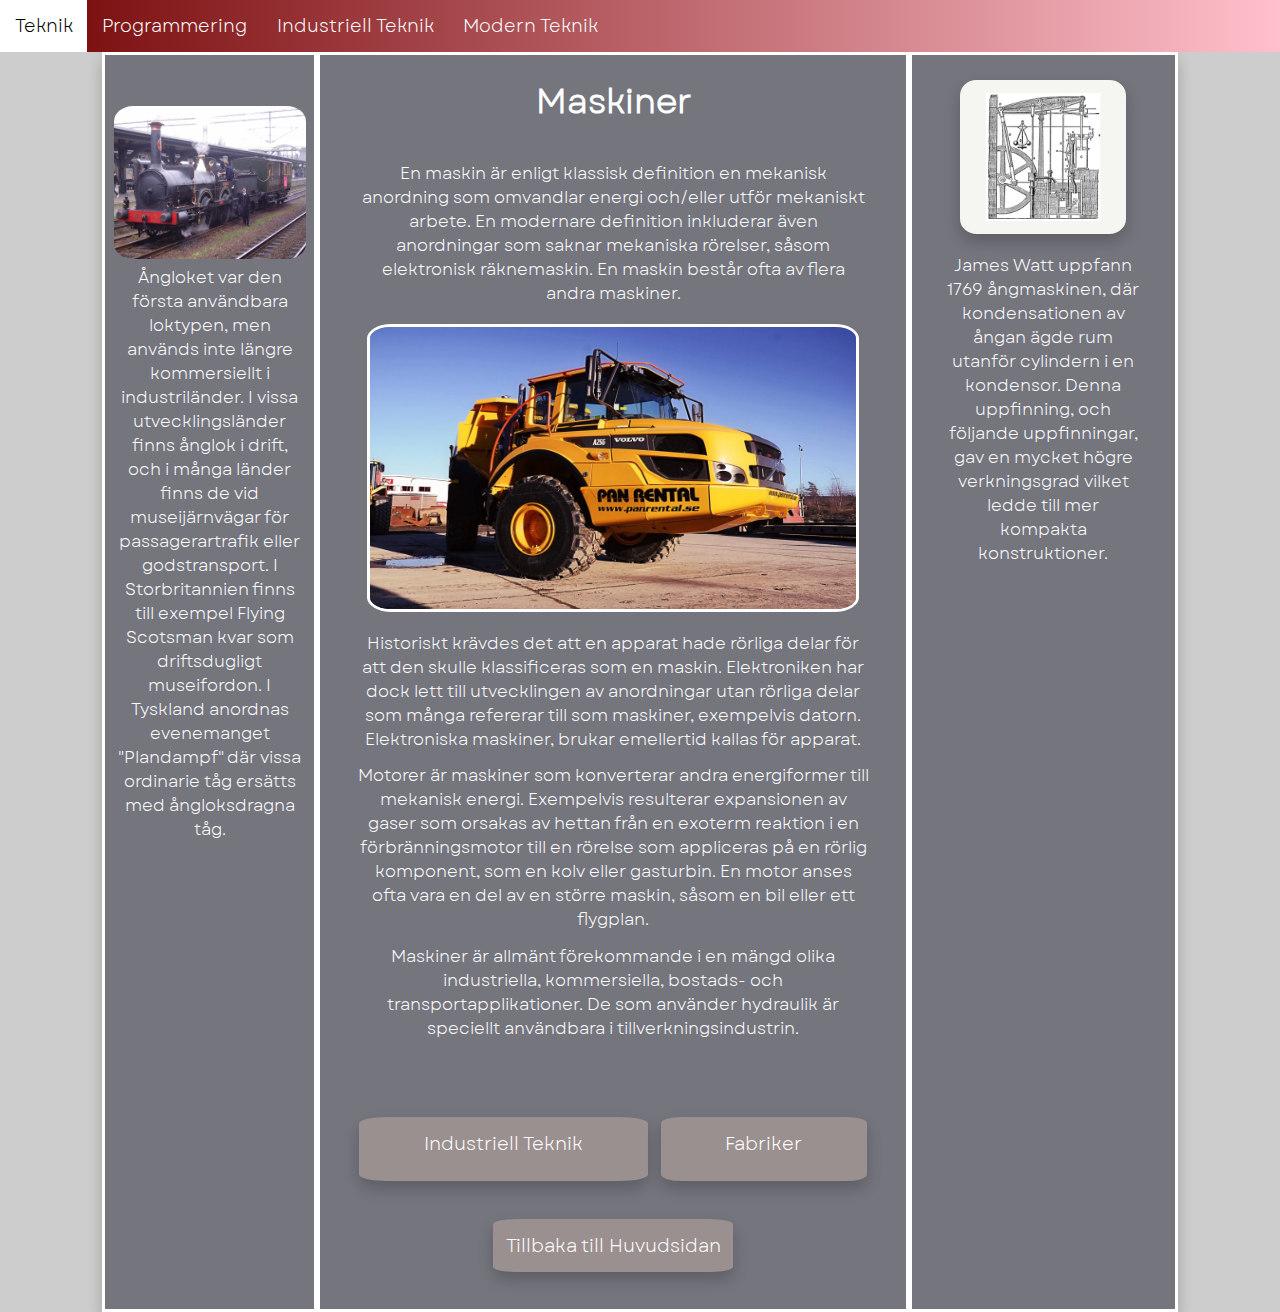
==== commit 9dfe3349: "fixade till saker" ====
--- a/Fabriker.html
+++ b/Fabriker.html
@@ -35,16 +35,16 @@
             </li>
         </ul>
     </header>
-    <div class="area">
+    <div id="area">
         <div class="trespaltslayout">
-            <sidebar class="sidebar1">
-                <img class="img3" src="Bilder/Industriell/csm_11478_A__ngmaskinen_5574e868d2.png" alt="https://cdn-se-hi-hs.clio.me/_processed_/1/f/csm_11478_A__ngmaskinen_5574e868d2.png">
+            <div class="sidebar1">
+                <img class="img3" src="Bilder/Industriell/csm_11478_A__ngmaskinen_5574e868d2.png" alt="steammachine">
                 <p>James Watt uppfann 1769 ångmaskinen, där kondensationen av ångan ägde rum utanför cylindern i en kondensor. Denna uppfinning, och följande uppfinningar, gav en mycket högre verkningsgrad vilket ledde till mer kompakta konstruktioner. </p>
-            </sidebar>
+            </div>
             <main>
                 <h1>Maskiner</h1>
                 <p>En maskin är enligt klassisk definition en mekanisk anordning som omvandlar energi och/eller utför mekaniskt arbete. En modernare definition inkluderar även anordningar som saknar mekaniska rörelser, såsom elektronisk räknemaskin. En maskin består ofta av flera andra maskiner.</p>
-                <img class="img1" src="Bilder/Industriell/volvo-A25G-front-2-1024x678.jpeg" alt="https://pantrading.com/wp-content/uploads/2020/03/volvo-A25G-front-2-1024x678.jpg">
+                <img class="img1" src="Bilder/Industriell/volvo-A25G-front-2-1024x678.jpeg" alt="traktor">
                 <p>Historiskt krävdes det att en apparat hade rörliga delar för att den skulle klassificeras som en maskin. Elektroniken har dock lett till utvecklingen av anordningar utan rörliga delar som många refererar till som maskiner, exempelvis datorn. Elektroniska maskiner, brukar emellertid kallas för apparat.</p>
                 <p>Motorer är maskiner som konverterar andra energiformer till mekanisk energi. Exempelvis resulterar expansionen av gaser som orsakas av hettan från en exoterm reaktion i en förbränningsmotor till en rörelse som appliceras på en rörlig komponent, som en kolv eller gasturbin. En motor anses ofta vara en del av en större maskin, såsom en bil eller ett flygplan.</p>
                 <p>Maskiner är allmänt förekommande i en mängd olika industriella, kommersiella, bostads- och transportapplikationer. De som använder hydraulik är speciellt användbara i tillverkningsindustrin.</p>
@@ -57,7 +57,7 @@
                 </div>
             </main>
             <footer>
-                <img class="img2" src="Bilder/Industriell/Prins_august_spår4_1.jpeg" alt="https://upload.wikimedia.org/wikipedia/commons/thumb/9/9c/Prins_august_sp%C3%A5r4_1.jpg/1920px-Prins_august_sp%C3%A5r4_1.jpg">
+                <img class="img2" src="Bilder/Industriell/Prins_august_spår4_1.jpeg" alt="tåg">
                 <p>Ångloket var den första användbara loktypen, men används inte längre kommersiellt i industriländer. I vissa utvecklingsländer finns ånglok i drift, och i många länder finns de vid museijärnvägar för passagerartrafik eller godstransport. I Storbritannien finns till exempel Flying Scotsman kvar som driftsdugligt museifordon. I Tyskland anordnas evenemanget "Plandampf" där vissa ordinarie tåg ersätts med ångloksdragna tåg.</p>
             </footer>
         </div>
--- a/css/style.css
+++ b/css/style.css
@@ -25,13 +25,28 @@
   display: flex;
   overflow: hidden;
 } 
-.navbar a{
+.navbar a:link{
   display: block;
   font-size: 1.4vw;
   color: white;
   text-align: center;
   padding: 1vw 1.15vw;
   text-decoration: none;
+}
+.navbar a:visited{
+  display: block;
+  font-size: 1.4vw;
+  color: white;
+  text-align: center;
+  padding: 1vw 1.15vw;
+  text-decoration: none;
+}
+.navbar a:hover{
+  background-color: rgb(255, 255, 255);
+  color: black;
+}
+.navbar a:active{
+  color: #808080;
 }
 .dropdown {
   float: left;
@@ -47,7 +62,7 @@
   font-family: inherit;
   margin: 0;
 } 
-.navbar a:hover, .dropdown:hover .dropbtn {
+.dropdown:hover .dropbtn {
   background-color: rgb(255, 255, 255);
   color: black;
 } 
@@ -84,6 +99,25 @@
   text-align: left;
   padding-top: 0.55vw;
 }
+/*Grids*/
+.tvåspaltslayout{
+  display: grid; 
+  grid-template-columns: auto 30%;
+  grid-template-areas: 
+    ". ."
+    ". .";
+}
+.trespaltslayout{
+  display: grid; 
+  grid-template-columns: 20% auto 25%;
+  grid-template-areas: 
+      ". . ."
+      ". . .";
+}
+video{
+  width:35vw;
+  height:30vw;
+}
 @media  screen and (max-width: 900px) {
   body{
     font-size: 2vw;
@@ -99,19 +133,4 @@
   .navbar a{
     font-size: 0.9vw;
   }
-}
-/*Grids*/
-.tvåspaltslayout{
-  display: grid; 
-  grid-template-columns: auto 30%;
-  grid-template-areas: 
-    ". ."
-    ". .";
-}
-.trespaltslayout{
-  display: grid; 
-  grid-template-columns: 20% auto 25%;
-  grid-template-areas: 
-      ". . ."
-      ". . .";
 }--- a/css/info.css
+++ b/css/info.css
@@ -1,9 +1,9 @@
-.area{
+#area{
   max-width: 84vw; /*Innehållet kan inte bli större än 84% av skärmens visningsbredd*/
   margin: 0 auto; /*Lägger innehållet i mitten av sidan*/
   text-align: center;
-  background-color: rgb(126, 117, 117);
-  color: white;
+  background-color: #75757E;
+  color: white; 
   box-shadow: 0vw 0.6vw 1.15vw 0vw rgba(0,0,0,0.2); /*Lägger en skugga runt innehållet*/
   min-height: calc(100vh - 46px); /*Gör så att innehållet blir lika stor som 100vh-46px, det vill säga storleken av hela sidan i visningshöjden*/
 }
@@ -75,19 +75,13 @@
 footer a:hover{
   color: rgb(169, 169, 169);
 }
-.källor{
+.Källor{
   min-height: calc(100vh);
   text-align: center;
 }
-@media  screen and (max-width: 900px) { /*Ändrar stylen på det som står inuti när skärmen blir 900px eller mindre i bredden*/
-  footer a{
-    font-size: 1.5vw;
-  }
-}
-@media  screen and (max-width: 500px) {/*Ändrar stylen på det som står inuti när skärmen blir 500px eller mindre i bredden*/
-  footer a{
-    font-size: 1.9vw;
-  }
+footer ul{
+  margin: 0vw 1vw 0vw 1vw;
+  list-style-type: none;
 }
 .button{
   display: grid; /*Skapar en grid*/
@@ -253,4 +247,17 @@
 .footer2 li{
   text-align: left;
   padding: 0vw 1vw 0vw 1vw;
+}
+ol{
+  margin: 0vw 1vw 0vw 1vw;
+}
+@media  screen and (max-width: 900px) { /*Ändrar stylen på det som står inuti när skärmen blir 900px eller mindre i bredden*/
+  footer a{
+    font-size: 1.5vw;
+  }
+}
+@media  screen and (max-width: 500px) {/*Ändrar stylen på det som står inuti när skärmen blir 500px eller mindre i bredden*/
+  footer a{
+    font-size: 1.9vw;
+  }
 }